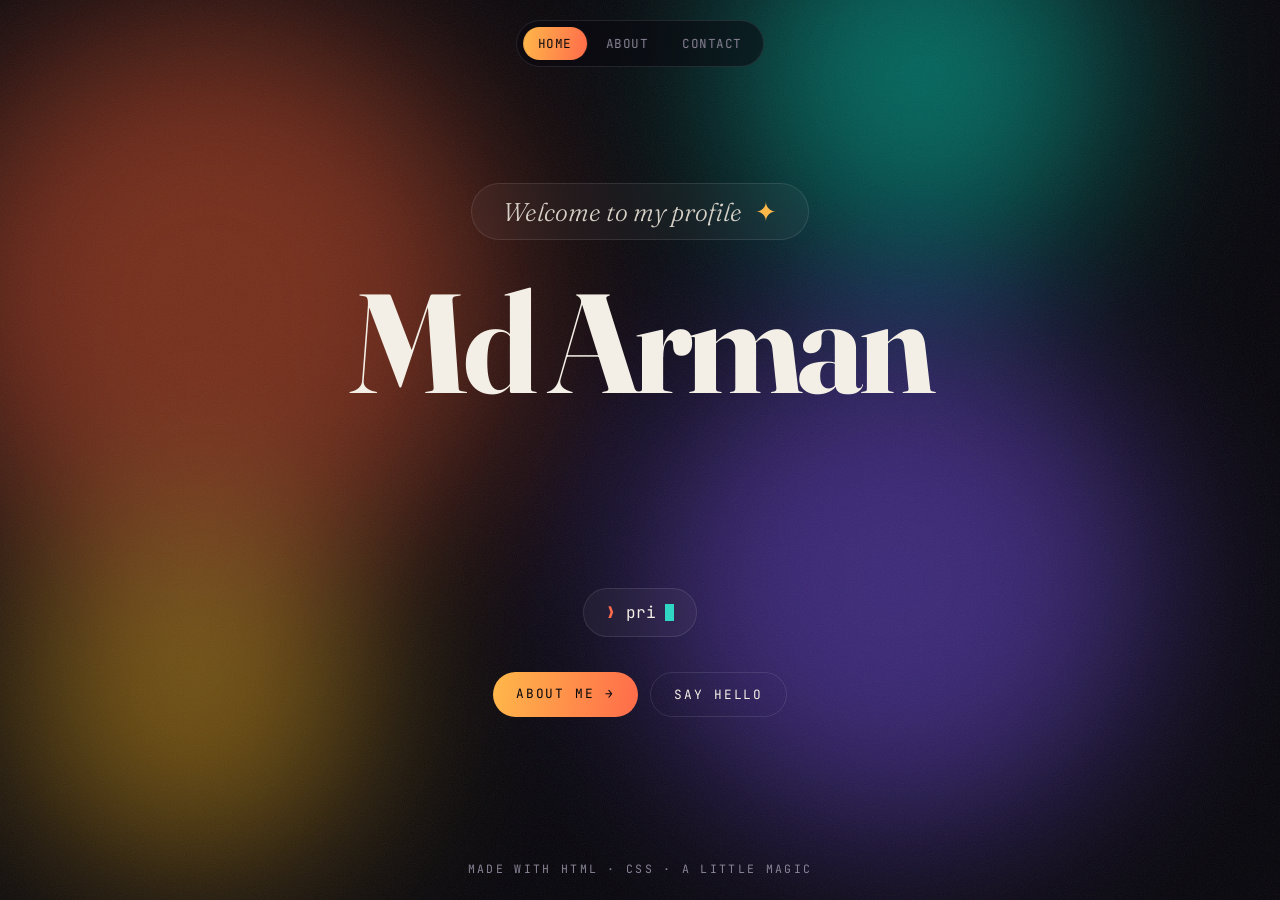
==== index.html @ 9652b24e "URL change" ====
<!DOCTYPE html>
<html lang="en">
<head>
  <meta charset="UTF-8" />
  <meta name="viewport" content="width=device-width, initial-scale=1.0" />
  <title>Md Arman Ashab Mondal</title>
  <link rel="preconnect" href="https://fonts.googleapis.com" />
  <link rel="preconnect" href="https://fonts.gstatic.com" crossorigin />
  <link href="https://fonts.googleapis.com/css2?family=Fraunces:ital,opsz,wght@0,9..144,300;0,9..144,700;1,9..144,400&family=JetBrains+Mono:wght@400;500&display=swap" rel="stylesheet" />
  <link rel="stylesheet" href="style.css" />
  <style>
    body { display: grid; place-items: center; overflow: hidden; height: 100vh; }

    main { position: relative; z-index: 3; text-align: center; padding: 16px; }

    .welcome {
      display: inline-block;
      font-family: var(--serif);
      font-style: italic;
      font-weight: 300;
      font-size: clamp(1.1rem, 2.6vw, 1.6rem);
      color: #d6d0c6;
      padding: 0.45em 1.2em;
      border: 1px solid var(--line);
      border-radius: 999px;
      background: var(--glass);
      backdrop-filter: blur(12px);
      -webkit-backdrop-filter: blur(12px);
      opacity: 0;
      animation: fadeUp 1s 0.2s forwards;
    }
    .welcome span { color: var(--b); font-style: normal; margin-left: 0.3em; }

    h1 {
      font-size: clamp(2.6rem, 11vw, 9rem);
      font-weight: 700;
      line-height: 0.95;
      letter-spacing: -0.04em;
      margin: 0.25em 0 0.15em;
      font-variation-settings: "opsz" 144;
    }
    h1 .line { display: block; }
    h1 .char {
      display: inline-block;
      opacity: 0;
      transform: translateY(0.6em) rotate(8deg);
      animation: rise 0.9s cubic-bezier(.2,.9,.25,1.2) forwards;
      transition: transform 0.3s, color 0.3s;
    }
    h1 .char:hover { transform: translateY(-0.08em) rotate(-4deg) !important; color: var(--b); }
    @keyframes rise { to { opacity: 1; transform: translateY(0) rotate(0); } }

    .terminal {
      display: inline-flex;
      align-items: center;
      gap: 0.6em;
      margin-top: 1.5rem;
      padding: 0.8em 1.4em;
      font-family: var(--mono);
      font-size: clamp(0.8rem, 1.8vw, 1rem);
      border-radius: 999px;
      opacity: 0;
      animation: fadeUp 1s 1.6s forwards;
    }
    .terminal .prompt { color: var(--a); }
    .cursor {
      display: inline-block;
      width: 0.55em; height: 1.1em;
      background: var(--d);
      vertical-align: middle;
      animation: blink 1s steps(1) infinite;
    }
    @keyframes blink { 50% { opacity: 0; } }

    .cta {
      display: flex;
      gap: 12px;
      justify-content: center;
      flex-wrap: wrap;
      margin-top: 2.2rem;
      opacity: 0;
      animation: fadeUp 1s 2s forwards;
    }
    .btn {
      font-family: var(--mono);
      font-size: 0.8rem;
      letter-spacing: 0.15em;
      text-transform: uppercase;
      text-decoration: none;
      padding: 1em 1.8em;
      border-radius: 999px;
      border: 1px solid var(--line);
      transition: transform 0.25s, background 0.25s, border-color 0.25s;
    }
    .btn:hover { transform: translateY(-2px); border-color: rgba(255,255,255,0.3); background: rgba(255,255,255,0.06); }
    .btn.primary { background: linear-gradient(100deg, var(--b), var(--a)); color: var(--bg); border: none; }
    .btn.primary:hover { filter: brightness(1.08); }

    footer.fixed {
      position: fixed; bottom: 24px; left: 0; right: 0;
      text-align: center; z-index: 3;
      font-family: var(--mono); font-size: 0.72rem; letter-spacing: 0.2em; color: var(--muted);
      opacity: 0; animation: fadeUp 1s 2.2s forwards;
    }
  </style>
</head>
<body>
  <div class="aurora"><div class="blob"></div><div class="blob"></div><div class="blob"></div><div class="blob"></div></div>
  <div class="grain"></div>
  <div class="glow" id="glow"></div>

  <nav class="nav">
    <a href="hello-world.html" class="active">Home</a>
    <a href="about.html">About</a>
    <a href="contact.html">Contact</a>
  </nav>

  <main>
    <p class="welcome">Welcome to my profile <span>✦</span></p>
    <h1>
      <span class="line" data-split>Md Arman</span>
      <span class="line"><em class="gradient-text" data-split>Ashab Mondal</em></span>
    </h1>
    <div class="terminal card">
      <span class="prompt">❯</span>
      <span id="typed"></span><span class="cursor"></span>
    </div>
    <div class="cta">
      <a href="about.html" class="btn primary">About me →</a>
      <a href="contact.html" class="btn">Say hello</a>
    </div>
  </main>

  <footer class="fixed">MADE WITH HTML · CSS · A LITTLE MAGIC</footer>

  <script src="script.js"></script>
  <script>
    // Split headline into animated characters
    let delay = 0.35;
    document.querySelectorAll('[data-split]').forEach(el => {
      const text = el.textContent;
      el.textContent = '';
      [...text].forEach(ch => {
        const s = document.createElement('span');
        s.className = 'char';
        s.textContent = ch === ' ' ? ' ' : ch;
        s.style.animationDelay = delay.toFixed(2) + 's';
        delay += 0.07;
        el.appendChild(s);
      });
    });

    // Typewriter cycling through greetings
    const phrases = [
      'print("Hi, I\'m Arman!")',
      'console.log("Hi, I\'m Arman!");',
      'std::cout << "Hi, I\'m Arman!";',
      '<h1>Hi, I\'m Arman!</h1>',
      'echo "Hi, I\'m Arman!"'
    ];
    const typed = document.getElementById('typed');
    let p = 0, i = 0, deleting = false;
    function tick() {
      const word = phrases[p];
      typed.textContent = word.slice(0, i);
      if (!deleting && i < word.length) { i++; setTimeout(tick, 55); }
      else if (!deleting) { deleting = true; setTimeout(tick, 1600); }
      else if (i > 0) { i--; setTimeout(tick, 25); }
      else { deleting = false; p = (p + 1) % phrases.length; setTimeout(tick, 300); }
    }
    setTimeout(tick, 2000);
  </script>
</body>
</html>
---- style.css ----
/* ===== Shared styles for all pages ===== */
:root {
  --bg: #07060b;
  --ink: #f4efe6;
  --muted: #8a8496;
  --line: rgba(255,255,255,0.1);
  --glass: rgba(255,255,255,0.04);
  --a: #ff6b4a;
  --b: #ffb84a;
  --c: #7a5cff;
  --d: #2fd6c3;
  --serif: 'Fraunces', Georgia, serif;
  --mono: 'JetBrains Mono', ui-monospace, monospace;
}

* { margin: 0; padding: 0; box-sizing: border-box; }
html { scroll-behavior: smooth; }

body {
  min-height: 100vh;
  background: var(--bg);
  color: var(--ink);
  font-family: var(--serif);
  overflow-x: hidden;
}

a { color: inherit; }

/* Background layers */
.aurora {
  position: fixed;
  inset: -20%;
  filter: blur(90px) saturate(140%);
  opacity: 0.45;
  z-index: 0;
  pointer-events: none;
}
.blob {
  position: absolute;
  border-radius: 50%;
  mix-blend-mode: screen;
  animation: drift 18s ease-in-out infinite alternate;
}
.blob:nth-child(1) { width: 45vw; height: 45vw; background: var(--a); top: 15%; left: 10%; }
.blob:nth-child(2) { width: 40vw; height: 40vw; background: var(--c); top: 40%; left: 50%; animation-duration: 22s; animation-delay: -6s; }
.blob:nth-child(3) { width: 30vw; height: 30vw; background: var(--d); top: 5%;  left: 55%; animation-duration: 26s; animation-delay: -12s; }
.blob:nth-child(4) { width: 28vw; height: 28vw; background: var(--b); top: 55%; left: 15%; animation-duration: 20s; animation-delay: -3s; }

@keyframes drift {
  0%   { transform: translate(0, 0) scale(1); }
  50%  { transform: translate(8vw, -6vh) scale(1.15); }
  100% { transform: translate(-6vw, 8vh) scale(0.9); }
}

.grain {
  position: fixed;
  inset: 0;
  z-index: 1;
  pointer-events: none;
  opacity: 0.08;
  background-image: url("data:image/svg+xml;utf8,<svg xmlns='http://www.w3.org/2000/svg' width='200' height='200'><filter id='n'><feTurbulence type='fractalNoise' baseFrequency='0.9' numOctaves='3' stitchTiles='stitch'/></filter><rect width='100%' height='100%' filter='url(%23n)'/></svg>");
}

.glow {
  position: fixed;
  width: 420px; height: 420px;
  border-radius: 50%;
  background: radial-gradient(circle, rgba(255,255,255,0.10), transparent 60%);
  pointer-events: none;
  transform: translate(-50%, -50%);
  z-index: 2;
  left: -999px; top: -999px;
}

/* Navigation */
.nav {
  position: fixed;
  top: 20px;
  left: 50%;
  transform: translateX(-50%);
  z-index: 10;
  display: flex;
  gap: 4px;
  padding: 6px;
  background: rgba(10,9,16,0.55);
  border: 1px solid var(--line);
  border-radius: 999px;
  backdrop-filter: blur(14px);
  -webkit-backdrop-filter: blur(14px);
  animation: fadeDown 0.8s ease both;
}
.nav a {
  position: relative;
  font-family: var(--mono);
  font-size: 0.78rem;
  letter-spacing: 0.12em;
  text-transform: uppercase;
  text-decoration: none;
  color: var(--muted);
  padding: 0.65em 1.2em;
  border-radius: 999px;
  transition: color 0.25s, background 0.25s;
}
.nav a:hover { color: var(--ink); background: rgba(255,255,255,0.06); }
.nav a.active {
  color: var(--bg);
  background: linear-gradient(100deg, var(--b), var(--a));
}

/* Shared bits */
.page {
  position: relative;
  z-index: 3;
  max-width: 1040px;
  margin: 0 auto;
  padding: 140px 20px 120px;
}

.eyebrow {
  font-family: var(--mono);
  font-size: clamp(0.7rem, 1.4vw, 0.8rem);
  letter-spacing: 0.4em;
  text-transform: uppercase;
  color: var(--muted);
}
.eyebrow span { color: var(--d); }

.gradient-text {
  font-style: italic;
  font-weight: 400;
  background: linear-gradient(100deg, var(--a), var(--b) 30%, var(--d) 60%, var(--c));
  background-size: 250% 100%;
  -webkit-background-clip: text;
  background-clip: text;
  color: transparent;
  animation: shimmer 6s linear infinite;
  padding-right: 0.08em;
}

.card {
  background: var(--glass);
  border: 1px solid var(--line);
  border-radius: 22px;
  backdrop-filter: blur(14px);
  -webkit-backdrop-filter: blur(14px);
}

.reveal { opacity: 0; transform: translateY(24px); transition: opacity 0.8s ease, transform 0.8s cubic-bezier(.2,.8,.2,1); }
.reveal.in { opacity: 1; transform: none; }

.site-footer {
  position: relative;
  z-index: 3;
  text-align: center;
  padding: 0 20px 32px;
  font-family: var(--mono);
  font-size: 0.72rem;
  letter-spacing: 0.2em;
  color: var(--muted);
}

@keyframes shimmer { 0% { background-position: 0% 50%; } 100% { background-position: 250% 50%; } }
@keyframes fadeUp  { from { opacity: 0; transform: translateY(12px); } to { opacity: 1; transform: none; } }
@keyframes fadeDown{ from { opacity: 0; transform: translate(-50%, -12px); } to { opacity: 1; transform: translate(-50%, 0); } }

@media (max-width: 480px) {
  .nav a { padding: 0.6em 0.9em; font-size: 0.7rem; letter-spacing: 0.08em; }
}

@media (prefers-reduced-motion: reduce) {
  *, *::before, *::after { animation-duration: 0.01ms !important; animation-iteration-count: 1 !important; transition: none !important; }
  .reveal { opacity: 1; transform: none; }
}
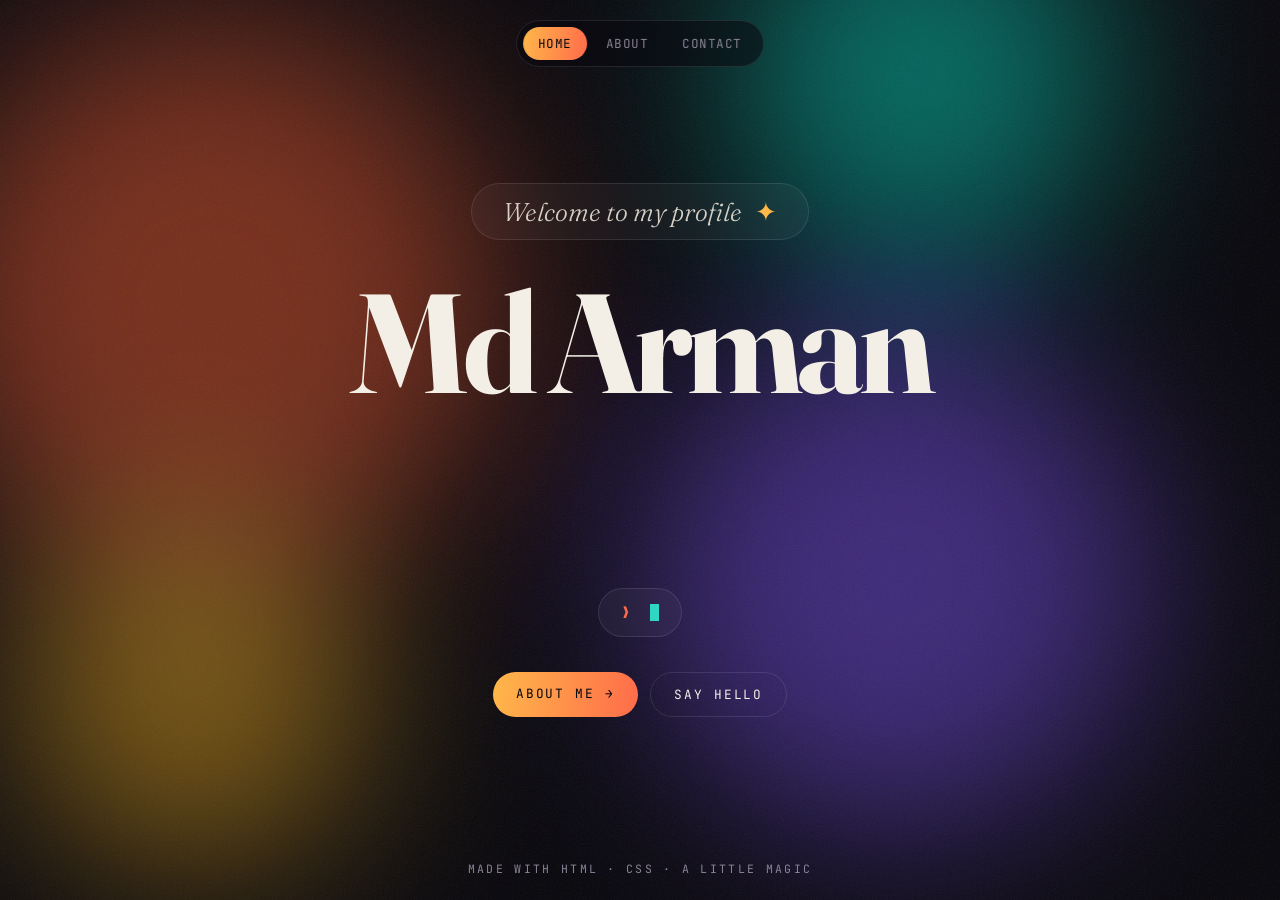
==== commit 8292949b: "Restore contact form and index links" ====
--- a/index.html
+++ b/index.html
@@ -110,7 +110,7 @@
   <div class="glow" id="glow"></div>
 
   <nav class="nav">
-    <a href="hello-world.html" class="active">Home</a>
+    <a href="index.html" class="active">Home</a>
     <a href="about.html">About</a>
     <a href="contact.html">Contact</a>
   </nav>
